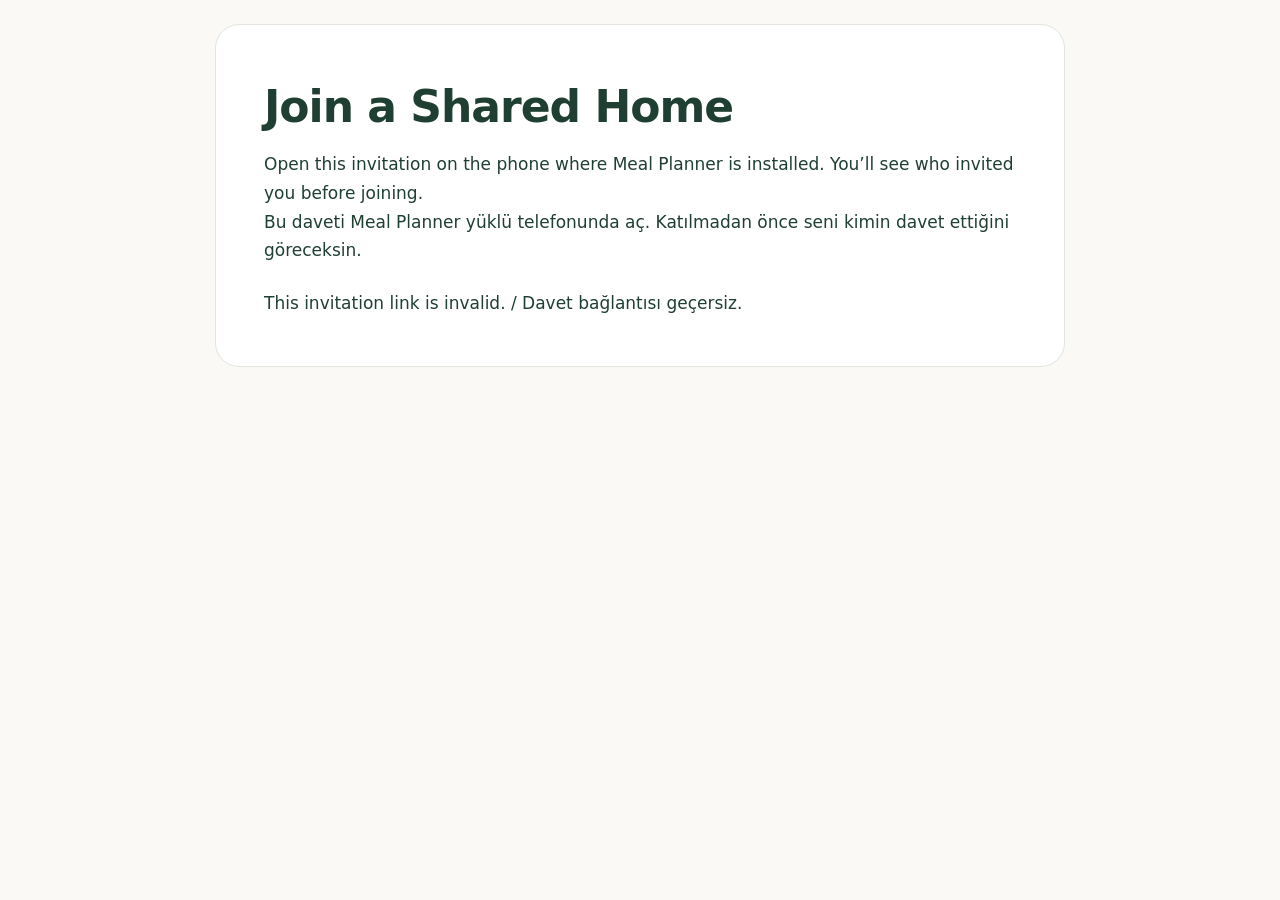
==== invite.html @ bd349ed9 "Add shared home invitation landing page" ====
<!doctype html><html lang="en"><head><meta charset="utf-8"><meta name="viewport" content="width=device-width, initial-scale=1"><meta name="referrer" content="no-referrer"><title>Join a Shared Home · Meal Planner</title><link rel="stylesheet" href="styles.css"></head><body><main><h1>Join a Shared Home</h1><p>Open this invitation on the phone where Meal Planner is installed. You’ll see who invited you before joining.</p><p lang="tr">Bu daveti Meal Planner yüklü telefonunda aç. Katılmadan önce seni kimin davet ettiğini göreceksin.</p><p style="margin-top:24px"><a id="open" hidden>Open Meal Planner / Uygulamayı Aç</a></p><p id="invalid" hidden>This invitation link is invalid. / Davet bağlantısı geçersiz.</p></main><script>
const token=location.hash.slice(1);if(/^[A-Za-z0-9_-]{43}$/.test(token)){const link=document.getElementById('open');link.href='mealplanner://household/join?token='+encodeURIComponent(token);link.hidden=false;}else{document.getElementById('invalid').hidden=false;}
</script></body></html>
---- styles.css ----
*{box-sizing:border-box}html{color-scheme:light}body{margin:0;background:#faf9f5;color:#203f33;font:17px/1.7 system-ui,-apple-system,BlinkMacSystemFont,"Segoe UI",sans-serif}a{color:#286750;text-underline-offset:4px}a:hover{color:#123c2a}a:focus-visible{outline:3px solid #dbac3e;outline-offset:5px}header{max-width:1020px;margin:auto;padding:28px 24px;display:flex;align-items:center;justify-content:space-between;gap:20px;flex-wrap:wrap}.brand{font-size:22px;font-weight:750;text-decoration:none}nav{display:flex;gap:20px;flex-wrap:wrap;font-size:15px}nav a[aria-current]{font-weight:750}main{max-width:850px;margin:24px auto 48px;padding:48px;background:#fff;border:1px solid #e0e7df;border-radius:24px}h1{font-size:clamp(30px,5vw,44px);line-height:1.2;letter-spacing:-1px;margin:8px 0 16px}h2{font-size:22px;line-height:1.35;margin:0 0 12px}section{margin-top:32px}p{margin:0}.eyebrow{font-size:12px;font-weight:750;letter-spacing:2px}.date{font-size:14px;color:#617268}footer{max-width:900px;margin:auto;padding:0 24px 36px;text-align:center;font-size:14px;overflow-wrap:anywhere}.skip{position:absolute;left:16px;top:-80px;padding:8px;background:white}.skip:focus{top:8px}@media(max-width:600px){header{padding:22px 20px}nav{gap:16px}main{margin:8px 12px 32px;padding:28px 22px;border-radius:20px}section{margin-top:26px}body{font-size:16px}}
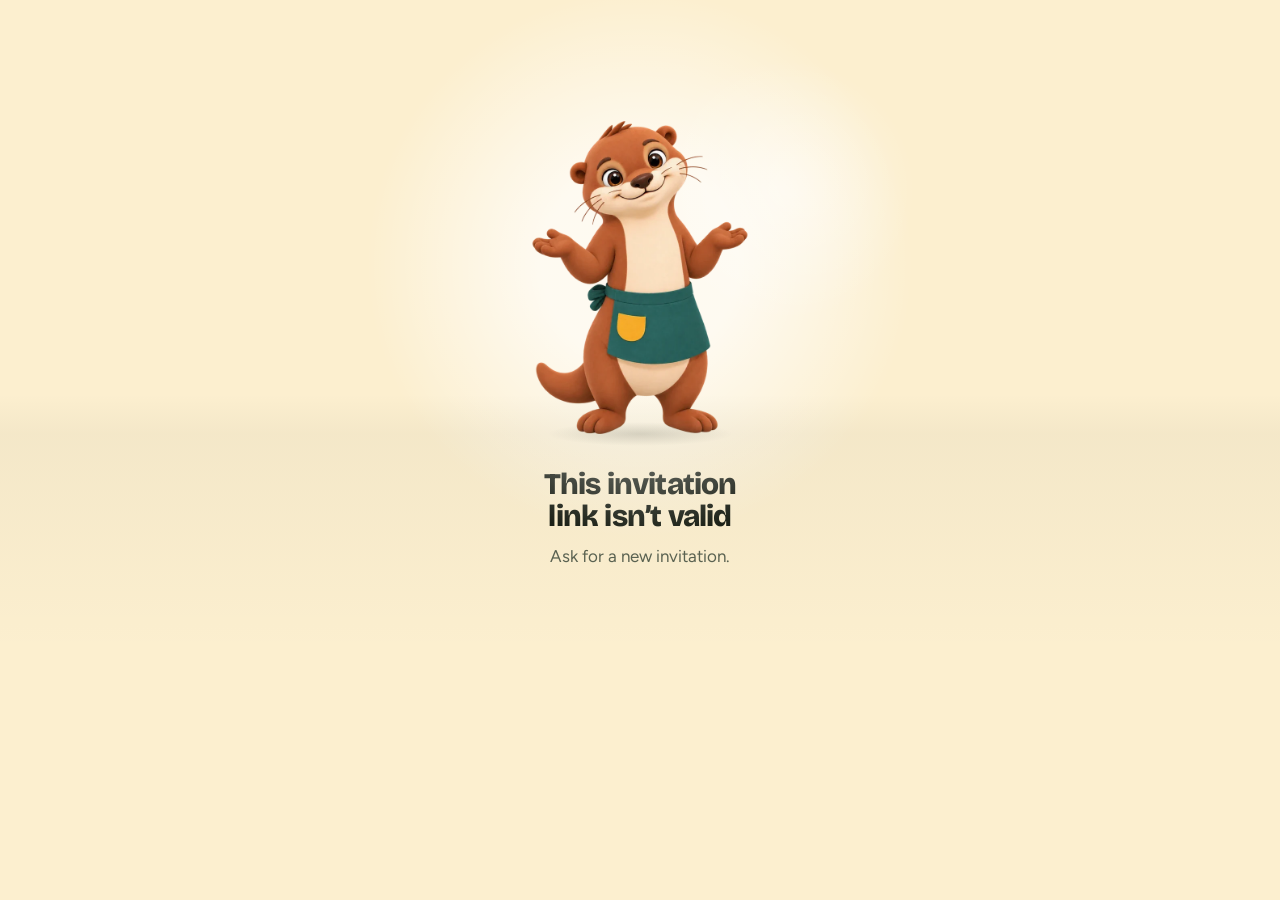
==== commit 0915d8ea: "Turn the invite page into an invitation card The Shared Home invite link now opens a page in the app" ====
--- a/invite.html
+++ b/invite.html
@@ -1,3 +1,60 @@
-<!doctype html><html lang="en"><head><meta charset="utf-8"><meta name="viewport" content="width=device-width, initial-scale=1"><meta name="referrer" content="no-referrer"><title>Join a Shared Home · Meal Planner</title><link rel="stylesheet" href="styles.css"></head><body><main><h1>Join a Shared Home</h1><p>Open this invitation on the phone where Meal Planner is installed. You’ll see who invited you before joining.</p><p lang="tr">Bu daveti Meal Planner yüklü telefonunda aç. Katılmadan önce seni kimin davet ettiğini göreceksin.</p><p style="margin-top:24px"><a id="open" hidden>Open Meal Planner / Uygulamayı Aç</a></p><p id="invalid" hidden>This invitation link is invalid. / Davet bağlantısı geçersiz.</p></main><script>
-const token=location.hash.slice(1);if(/^[A-Za-z0-9_-]{43}$/.test(token)){const link=document.getElementById('open');link.href='mealplanner://household/join?token='+encodeURIComponent(token);link.hidden=false;}else{document.getElementById('invalid').hidden=false;}
-</script></body></html>
+<!doctype html>
+<html lang="en">
+<head>
+<meta charset="utf-8">
+<meta name="viewport" content="width=device-width, initial-scale=1, viewport-fit=cover">
+<meta name="referrer" content="no-referrer">
+<meta name="theme-color" content="#FCEFCF">
+<title>You’re invited · Meal Planner</title>
+<meta name="description" content="Plan the week and shop together in Meal Planner.">
+<meta property="og:type" content="website">
+<meta property="og:site_name" content="Meal Planner">
+<meta property="og:title" content="You’re invited to a Shared Home">
+<meta property="og:description" content="Plan the week and shop together in Meal Planner.">
+<meta property="og:url" content="https://mercan.github.io/meal-planner-legal/invite.html">
+<meta property="og:locale" content="en_US">
+<meta property="og:image" content="https://mercan.github.io/meal-planner-legal/assets/invite/card.jpg">
+<meta property="og:image:width" content="1200">
+<meta property="og:image:height" content="630">
+<meta property="og:image:alt" content="The Meal Planner otter waving and holding out an invitation.">
+<meta name="twitter:card" content="summary_large_image">
+<link rel="apple-touch-icon" href="assets/icon-180.png">
+<link rel="icon" href="assets/icon-180.png">
+<link rel="stylesheet" href="invite.css">
+</head>
+<body>
+<main class="invite" id="invitation">
+  <div class="scene" aria-hidden="true">
+    <div class="glow"></div><div class="side-glow"></div><div class="floor"></div><div class="shadow"></div>
+    <img class="otter" src="assets/invite/otter.webp" width="584" height="900" alt="">
+  </div>
+  <div class="words">
+    <h1>You’re invited</h1>
+    <p>Open Meal Planner to see who invited you and join their Shared Home.</p>
+  </div>
+  <div class="actions">
+    <a class="button" id="open">Open Meal Planner</a>
+    <a class="link" id="store" href="https://apps.apple.com/app/id6813231753" hidden>Get Meal Planner</a>
+  </div>
+</main>
+<main class="invite" id="broken" hidden>
+  <div class="scene" aria-hidden="true">
+    <div class="glow"></div><div class="side-glow"></div><div class="floor"></div><div class="shadow"></div>
+    <img class="otter shrug" src="assets/invite/shrug.webp" alt="">
+  </div>
+  <div class="words">
+    <h1>This invitation link isn’t valid</h1>
+    <p>Ask for a new invitation.</p>
+  </div>
+</main>
+<script>
+const token = location.hash.slice(1);
+const valid = /^[A-Za-z0-9_-]{43}$/.test(token);
+document.getElementById('invitation').hidden = !valid;
+document.getElementById('broken').hidden = valid;
+if (valid) document.getElementById('open').href = 'mealplanner://household/join?token=' + encodeURIComponent(token);
+// The App Store link only means something on an iPhone or iPad.
+if (/iPhone|iPad|iPod/.test(navigator.userAgent) || (/Macintosh/.test(navigator.userAgent) && navigator.maxTouchPoints > 1)) document.getElementById('store').hidden = false;
+</script>
+</body>
+</html>
--- a/invite.css
+++ b/invite.css
@@ -0,0 +1,175 @@
+/* The invitation page: the app's mascot stage (butter tint, soft light, floor, contact shadow) with the otter handing over the invite. */
+@font-face {
+  font-family: 'Bricolage Grotesque';
+  font-weight: 800;
+  font-display: swap;
+  src: url('assets/fonts/BricolageGrotesque-ExtraBold.ttf') format('truetype');
+}
+@font-face {
+  font-family: 'Figtree';
+  font-weight: 400;
+  font-display: swap;
+  src: url('assets/fonts/Figtree-Regular.ttf') format('truetype');
+}
+@font-face {
+  font-family: 'Figtree';
+  font-weight: 600;
+  font-display: swap;
+  src: url('assets/fonts/Figtree-SemiBold.ttf') format('truetype');
+}
+
+:root {
+  --ink: #1c2117;
+  --muted: #5b6352;
+  --tomato: #c23b22;
+  --butter: #fcefcf;
+  /* The scene is shorter on short phones, so the button stays on screen. */
+  --scene: clamp(300px, 54svh, 460px);
+  --otter: calc(var(--scene) * 0.68);
+  --feet: calc(var(--scene) - 26px);
+}
+
+* {
+  box-sizing: border-box;
+}
+html {
+  color-scheme: light;
+  background: var(--butter);
+}
+body {
+  margin: 0;
+  min-height: 100svh;
+  background: var(--butter);
+  color: var(--ink);
+  font: 400 17px/1.45 Figtree, system-ui, -apple-system, sans-serif;
+  -webkit-text-size-adjust: 100%;
+  overflow-x: hidden;
+}
+
+.invite {
+  min-height: 100svh;
+  display: flex;
+  flex-direction: column;
+  padding-bottom: calc(34px + env(safe-area-inset-bottom));
+}
+.invite[hidden] {
+  display: none;
+}
+
+.scene {
+  position: relative;
+  height: var(--scene);
+  flex-shrink: 0;
+}
+.scene > * {
+  position: absolute;
+}
+.glow {
+  left: 50%;
+  top: calc(var(--feet) - var(--otter) * 0.545);
+  width: calc(var(--otter) * 1.75);
+  height: calc(var(--otter) * 1.75);
+  transform: translate(-50%, -50%);
+  border-radius: 50%;
+  background: radial-gradient(closest-side, rgba(255, 255, 255, 0.7) 0%, rgba(255, 255, 255, 0.7) 36%, rgba(255, 255, 255, 0) 100%);
+}
+.side-glow {
+  left: calc(50% + 15px);
+  top: 60px;
+  width: 260px;
+  height: 260px;
+  border-radius: 50%;
+  background: radial-gradient(closest-side, rgba(255, 255, 255, 0.5), rgba(255, 255, 255, 0));
+}
+.floor {
+  left: 0;
+  right: 0;
+  top: calc(var(--feet) - 40px);
+  height: 260px;
+  background: linear-gradient(180deg, rgba(28, 33, 23, 0) 0%, rgba(28, 33, 23, 0.035) 15.4%, rgba(28, 33, 23, 0) 100%);
+}
+.shadow {
+  left: 50%;
+  top: var(--feet);
+  width: calc(var(--otter) * 0.59);
+  height: calc(var(--otter) * 0.077);
+  transform: translate(-50%, -50%);
+  border-radius: 50%;
+  opacity: 0.16;
+  background: radial-gradient(closest-side, rgba(28, 33, 23, 0.9), rgba(28, 33, 23, 0));
+}
+.otter {
+  left: 50%;
+  top: calc(var(--feet) - var(--otter));
+  height: var(--otter);
+  width: auto;
+  /* The feet sit at 55% of the picture's width: the waving arm reaches further right. */
+  transform: translateX(-55%);
+}
+.otter.shrug {
+  transform: translateX(-50%);
+}
+
+.words,
+.actions {
+  width: 100%;
+  max-width: 430px;
+  margin: 0 auto;
+  padding: 0 24px;
+  text-align: center;
+}
+h1 {
+  margin: 8px 0 0;
+  font: 800 38px/41px 'Bricolage Grotesque', Figtree, system-ui, sans-serif;
+  letter-spacing: -0.8px;
+  text-wrap: balance;
+}
+/* An error gets the app's error headline size. */
+#broken h1 {
+  font-size: 30px;
+  line-height: 32px;
+}
+.words p {
+  margin: 12px auto 0;
+  max-width: 310px;
+  color: var(--muted);
+  text-wrap: pretty;
+}
+.actions {
+  margin-top: auto;
+  padding-top: 28px;
+  display: flex;
+  flex-direction: column;
+  gap: 4px;
+}
+.button {
+  display: flex;
+  align-items: center;
+  justify-content: center;
+  height: 56px;
+  border-radius: 28px;
+  background: var(--tomato);
+  color: #fff;
+  font-weight: 600;
+  font-size: 17px;
+  text-decoration: none;
+}
+.link {
+  padding: 14px;
+  color: var(--ink);
+  font-weight: 600;
+  font-size: 16px;
+  text-decoration: none;
+}
+.button:active,
+.link:active {
+  opacity: 0.7;
+}
+.button:focus-visible,
+.link:focus-visible {
+  outline: 3px solid var(--ink);
+  outline-offset: 3px;
+}
+.link[hidden] {
+  display: none;
+}
